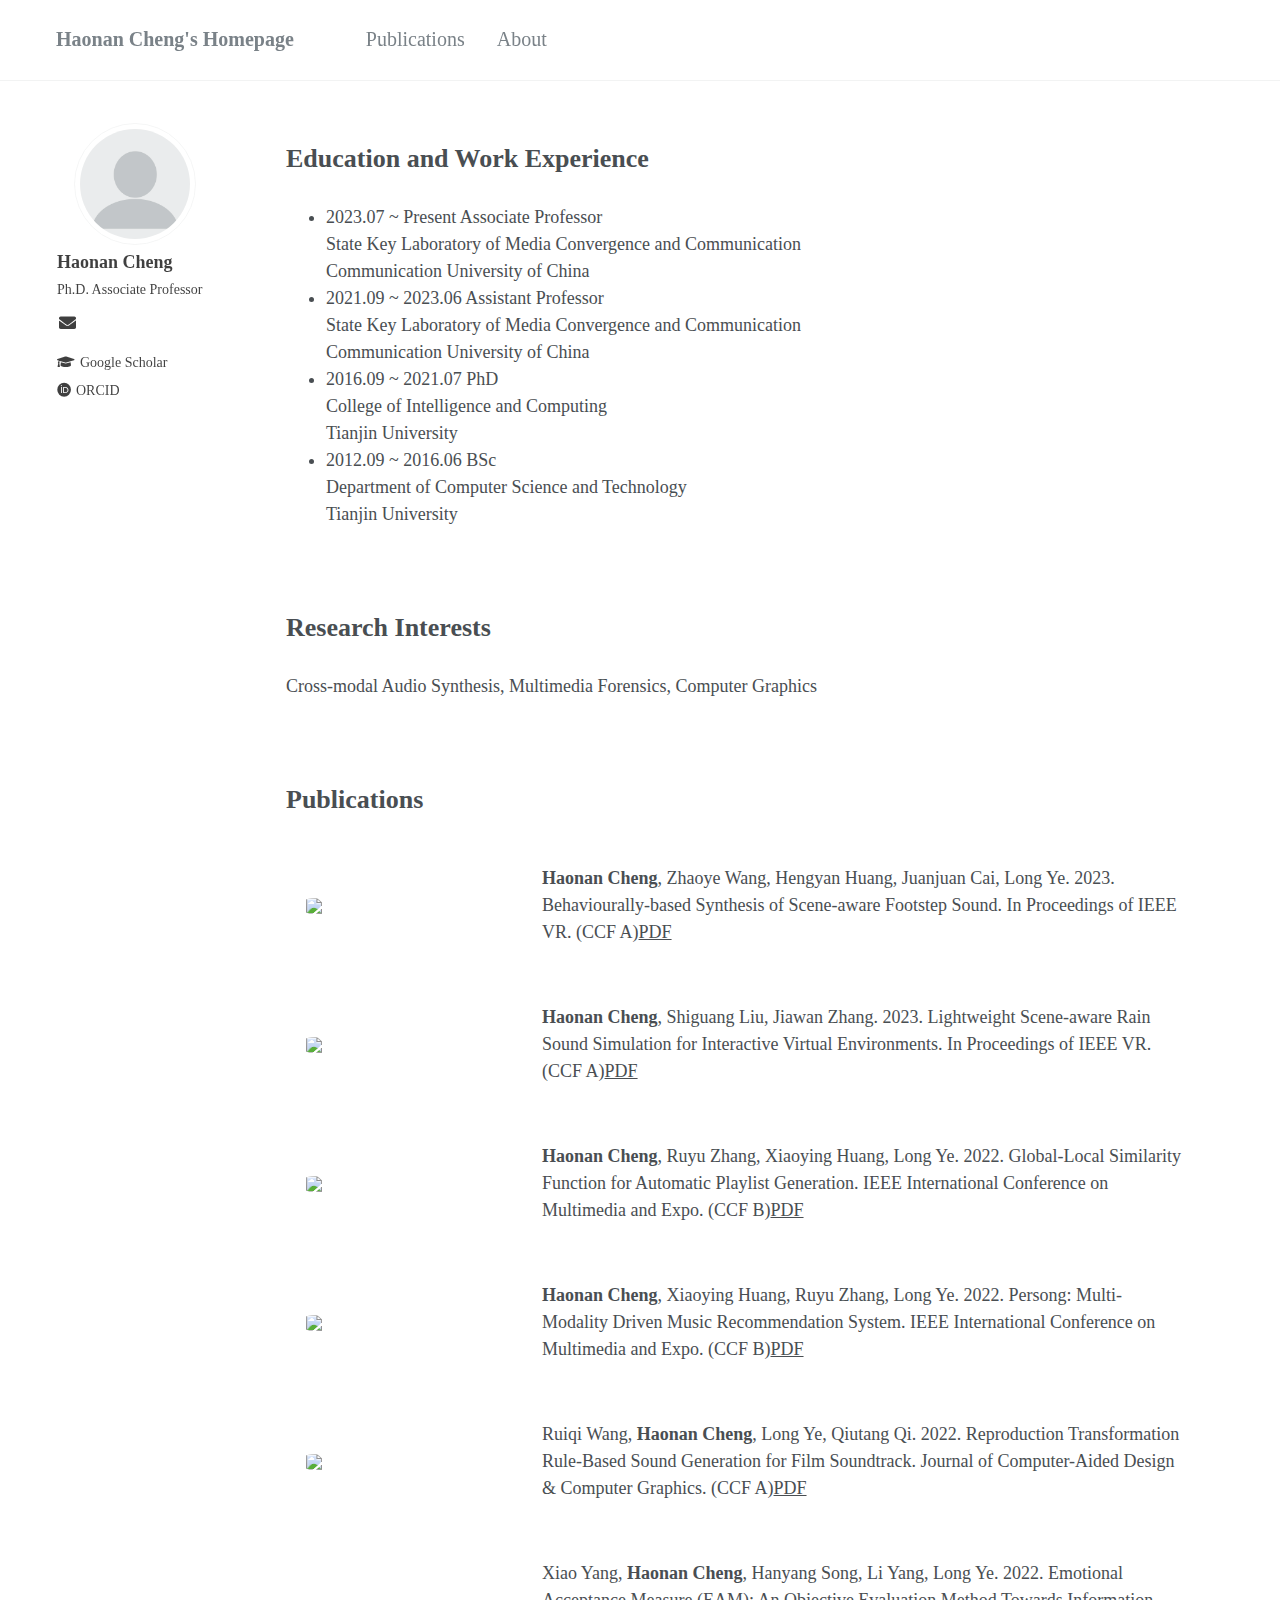
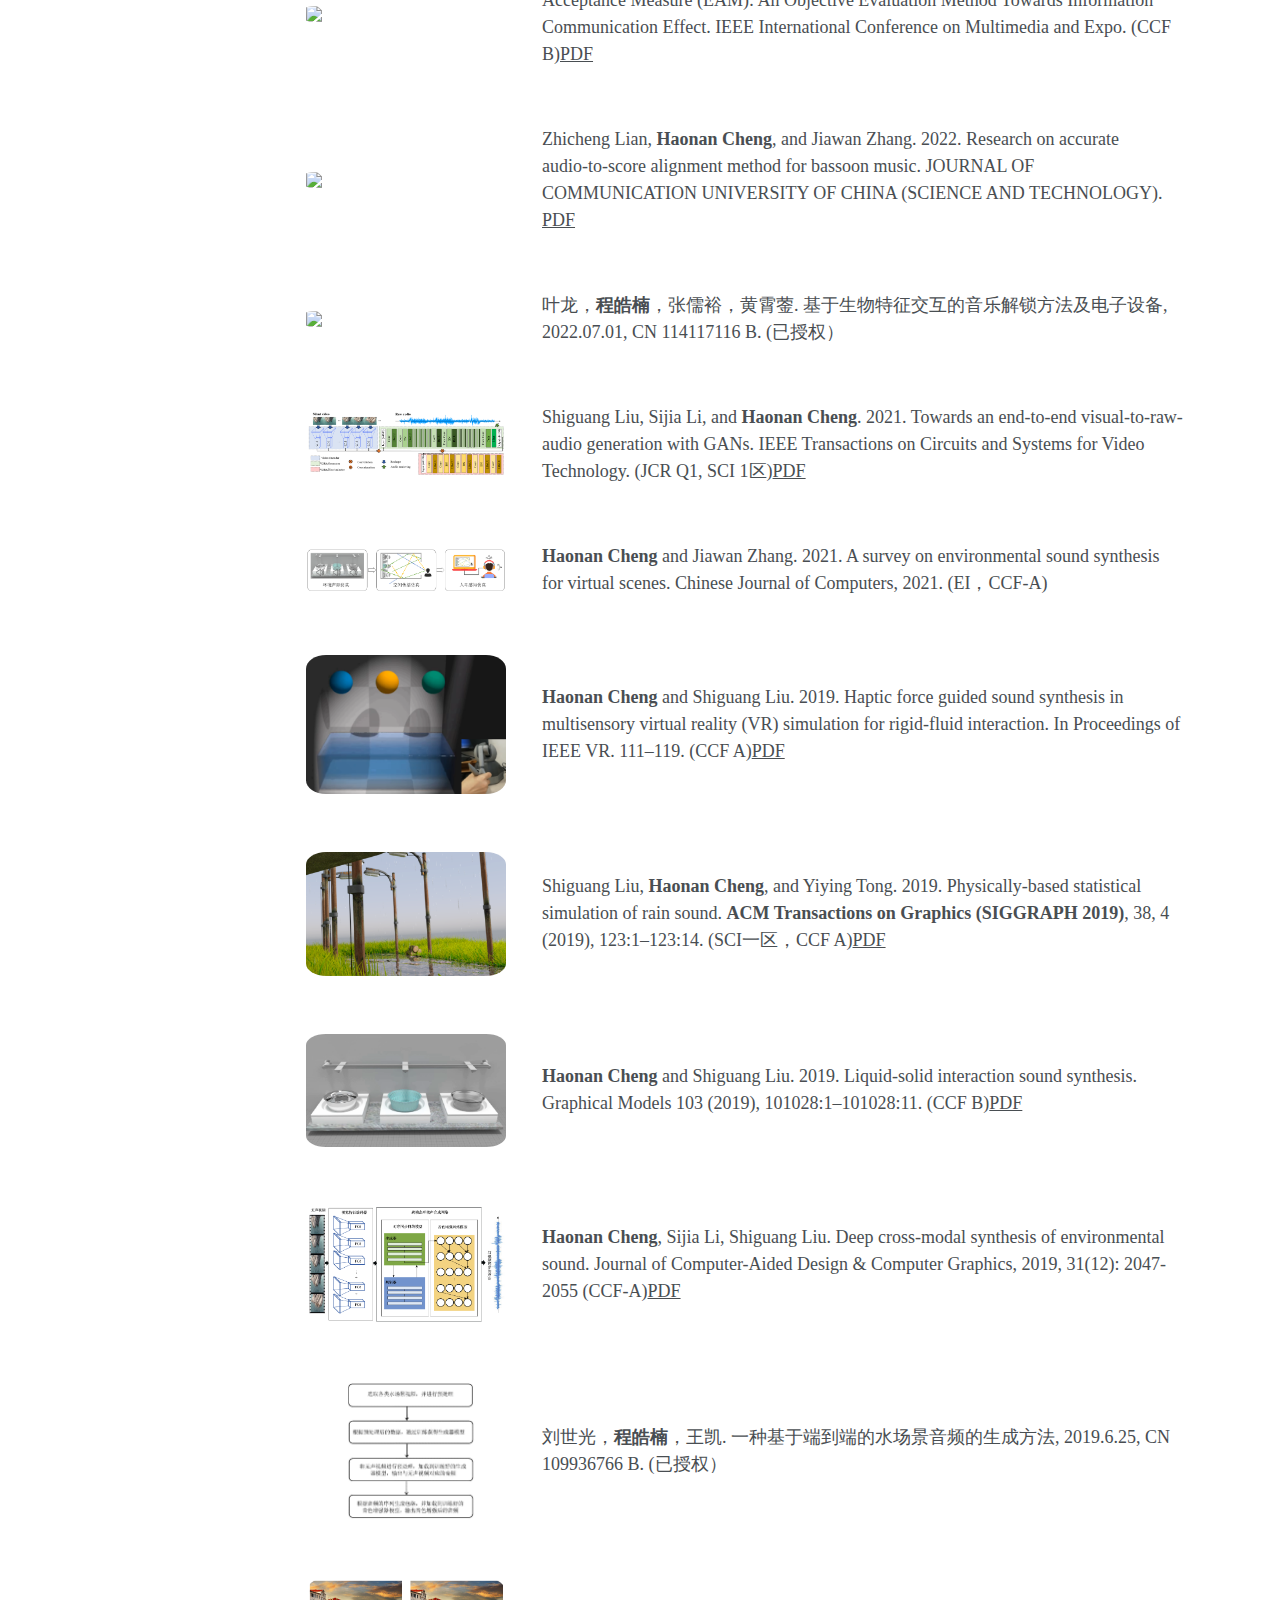
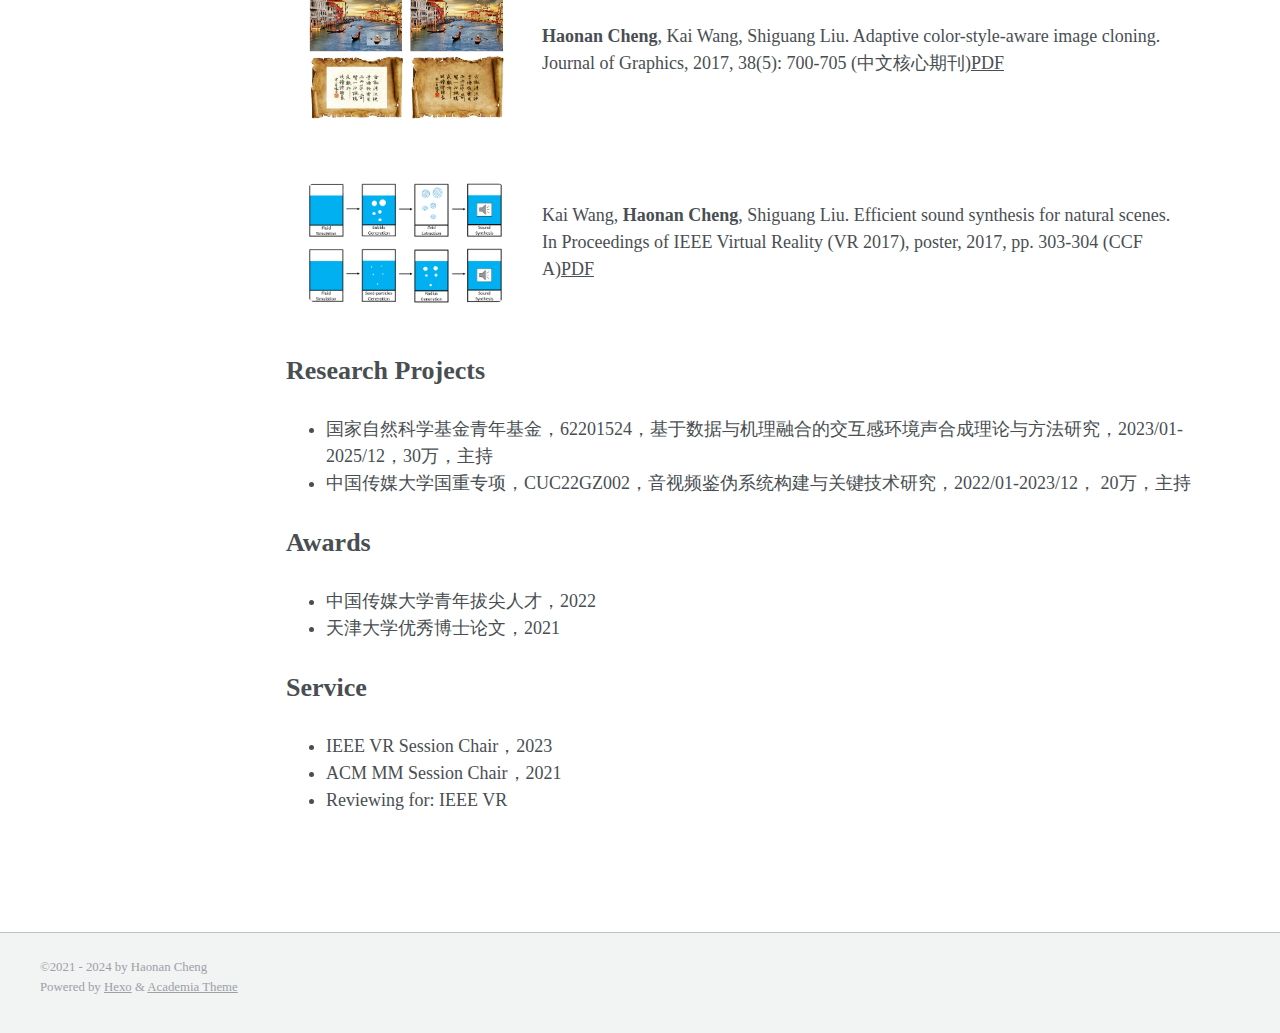
==== index.html @ 6ad378f2 "Site updated: 2024-01-16 16:41:06" ====
<!DOCTYPE html><html lang="en"><head><meta charset="UTF-8"><meta http-equiv="X-UA-Compatible" content="IE=edge"><meta name="viewport" content="width=device-width, initial-scale=1, maximum-scale=5"><title>Haonan Cheng's Homepage</title><meta name="author" content="Haonan Cheng"><link rel="shortcut icon" href="/img/favicon.png"><link rel="stylesheet" href="/css/index.css"><link rel="stylesheet" href="https://cdn.jsdelivr.net/npm/@fortawesome/fontawesome-free@5.13.0/css/all.min.css"><meta name="generator" content="Hexo 5.4.0"></head><body><header id="page_header"><div class="header_wrap"><div id="blog_name"><a class="blog_title" id="site-name" href="/">Haonan Cheng's Homepage</a></div><button class="menus_icon"><div class="navicon"></div></button><ul class="menus_items"><li class="menus_item"><a class="site-page" href="http://haonancheng.cn/2021/08/17/Publications/"> Publications</a></li><li class="menus_item"><a class="site-page" href="http://haonancheng.cn/2021/08/17/Education-and-Work-Experience/"> About</a></li></ul></div></header><main id="page_main"><div class="side-card sticky"><div class="card-wrap" itemscope itemtype="http://schema.org/Person"><div class="author-avatar"><img class="avatar-img" src="/img/me.png" onerror="this.onerror=null;this.src='/img/profile.png'" alt="avatar"></div><div class="author-discrip"><h3>Haonan Cheng</h3><p class="author-bio">Ph.D.  Associate Professor</p></div><div class="author-links"><button class="btn m-social-links">Links</button><ul class="social-icons"><li><a class="social-icon" href="mailto: tjuchn@tju.edu.cn" target="_blank"><i class="fas fa-envelope" aria-hidden="true"></i></a></li></ul><ul class="social-links"><li><a class="e-social-link" href="https://scholar.google.com.hk/citations?user=b-Ic66sAAAAJ&amp;hl=zh-CN" target="_blank"><i class="fas fa-graduation-cap" aria-hidden="true"></i><span>Google Scholar</span></a></li><li><a class="e-social-link" href="https://orcid.org/0000-0003-3407-4318" target="_blank"><i class="fab fa-orcid" aria-hidden="true"></i><span>ORCID</span></a></li></ul></div></div></div><div class="page" itemscope itemtype="http://schema.org/CreativeWork"><article><h3 id="Education-and-Work-Experience"><a href="#Education-and-Work-Experience" class="headerlink" title="Education and Work Experience"></a>Education and Work Experience</h3><ul>
<li>2023.07 ~ Present Associate Professor<br>State Key Laboratory of Media Convergence and Communication<br>Communication University of China</li>
<li>2021.09 ~ 2023.06 Assistant Professor<br>State Key Laboratory of Media Convergence and Communication<br>Communication University of China</li>
<li> 2016.09 ~ 2021.07 PhD<br>College of Intelligence and Computing<br>Tianjin University</li>
<li>2012.09 ~ 2016.06 BSc<br>Department of Computer Science and Technology<br>Tianjin University</li>
</ul>
</article><article><h3 id="Research-Interests"><a href="#Research-Interests" class="headerlink" title="Research Interests"></a>Research Interests</h3><p>Cross-modal Audio Synthesis, Multimedia Forensics, Computer Graphics</p>
</article><article><h3 id="Publications"><a href="#Publications" class="headerlink" title="Publications"></a>Publications</h3><table cellpadding="16" cellspacing="4">
<tr><td>
<div>
<img align="left" src="/img/vr2023-2.png" width=200px> </td>
<td>
<b>Haonan Cheng</b>, Zhaoye Wang, Hengyan Huang, Juanjuan Cai, Long Ye. 2023. Behaviourally-based Synthesis of Scene-aware Footstep Sound. In Proceedings of IEEE VR.  (CCF A)<a href="/attaches/2023vr-2.pdf ">PDF</div></td>
</tr></table>

<p></p>

<table cellpadding="16" cellspacing="4">
<tr><td>
<div>
<img align="left" src="/img/vr2023-1.png" width=200px> </td>
<td>
<b>Haonan Cheng</b>, Shiguang Liu, Jiawan Zhang. 2023. Lightweight Scene-aware Rain Sound Simulation for Interactive Virtual Environments. In Proceedings of IEEE VR.  (CCF A)<a href="/attaches/2023vr-1.pdf ">PDF</div></td>
</tr></table>

<p></p>

<table cellpadding="16" cellspacing="4">
<tr><td>
<div>
<img align="left" src="/img/icme-1.png" width=200px> </td>
<td>
<b>Haonan Cheng</b>, Ruyu Zhang, Xiaoying Huang, Long Ye. 2022. Global-Local Similarity Function for Automatic Playlist Generation. IEEE International Conference on Multimedia and Expo. (CCF B)<a href="/attaches/playlist.pdf ">PDF </a> </div></td>
</tr></table>

<p></p>

<table cellpadding="16" cellspacing="4">
<tr><td>
<div>
<img align="left" src="/img/icme-2.png" width=200px> </td>
<td>
<b>Haonan Cheng</b>, Xiaoying Huang, Ruyu Zhang, Long Ye. 2022. Persong: Multi-Modality Driven Music Recommendation System. IEEE International Conference on Multimedia and Expo. (CCF B)<a href="/attaches/persong.pdf ">PDF </a> </div></td>
</tr></table>

<p></p>

<table cellpadding="16" cellspacing="4">
<tr><td>
<div>
<img align="left" src="/img/cadcg-1.png" width=200px> </td>
<td>
Ruiqi Wang, <b>Haonan Cheng</b>, Long Ye, Qiutang Qi. 2022. Reproduction Transformation Rule-Based Sound Generation for Film Soundtrack. Journal of Computer-Aided Design & Computer Graphics.  (CCF A)<a href="/attaches/2022cadcg.pdf ">PDF</div></td>
</tr></table>

<p></p>

<table cellpadding="16" cellspacing="4">
<tr><td>
<div>
<img align="left" src="/img/icme-3.png" width=200px> </td>
<td>
Xiao Yang, <b>Haonan Cheng</b>, Hanyang Song, Li Yang, Long Ye. 2022. Emotional Acceptance Measure (EAM): An Objective Evaluation Method Towards Information Communication Effect. IEEE International Conference on Multimedia and Expo. (CCF B)<a href="/attaches/eam.pdf ">PDF </a> </div></td>
</tr></table>

<p></p>

<table cellpadding="16" cellspacing="4">
<tr><td>
<div>
<img align="left" src="/img/2022-1.png" width=200px> </td>
<td>
Zhicheng Lian, <b>Haonan Cheng</b>, and Jiawan Zhang. 2022. Research on accurate audio‑to‑score alignment method for bassoon
music. JOURNAL OF COMMUNICATION UNIVERSITY OF CHINA (SCIENCE AND TECHNOLOGY). <a href="/attaches/传媒大学学报.pdf ">PDF </a> </div></td>
</tr></table>

<p></p>
<table cellpadding="16" cellspacing="4">
<tr><td>
<div>
<img align="left" src="/img/zl-1.png" width=200px> </td>
<td>
叶龙，<b>程皓楠</b>，张儒裕，黄霄蓥. 基于生物特征交互的音乐解锁方法及电子设备, 2022.07.01, CN 114117116 B. (已授权）</div></td>
</tr></table>

<p></p>

<table cellpadding="16" cellspacing="4">
<tr><td>
<div>
<img align="left" src="/img/5.png" width=200px> </td>
<td>
Shiguang Liu, Sijia Li, and <b>Haonan Cheng</b>. 2021. Towards an end-to-end visual-to-raw-audio generation with GANs. IEEE Transactions on Circuits and Systems for Video Technology. (JCR Q1, SCI 1区)<a href="/attaches/tcsvt.pdf ">PDF </a> </div></td>
</tr></table>

<p></p>

<table cellpadding="16" cellspacing="4">
<tr><td>
<div>
<img align="left" src="/img/4.png" width=200px> </td>
<td>
<b>Haonan Cheng</b> and Jiawan Zhang. 2021. A survey on environmental sound synthesis for virtual scenes. Chinese Journal of Computers, 2021. (EI，CCF-A)</div></td>
</tr></table>

<p></p>

<table cellpadding="16" cellspacing="4">
<tr><td>
<div>
<img align="left" src="/img/1.png" width=200px> </td>
<td>
<b>Haonan Cheng</b> and Shiguang Liu. 2019. Haptic force guided sound synthesis in multisensory virtual reality (VR) simulation for rigid-fluid interaction. In Proceedings of IEEE VR. 111–119. (CCF A)<a href="/attaches/2019 IEEE VR.pdf ">PDF</div></td>
</tr></table>

<p></p>

<table cellpadding="16" cellspacing="4">
<tr><td>
<div>
<img align="left" src="/img/2.png" width=200px> </td>
<td>
Shiguang Liu, <b>Haonan Cheng</b>, and Yiying Tong. 2019. Physically-based statistical simulation of rain sound. <b>ACM Transactions on Graphics (SIGGRAPH 2019)</b>, 38, 4 (2019), 123:1–123:14. (SCI一区，CCF A)<a href="/attaches/2019 SIGGRAPH.pdf ">PDF</div></td>
</tr></table>

<p></p>

<table cellpadding="16" cellspacing="4">
<tr><td>
<div>
<img align="left" src="/img/3.png" width=200px> </td>
<td>
<b>Haonan Cheng</b> and Shiguang Liu. 2019. Liquid-solid interaction sound synthesis. Graphical Models 103 (2019), 101028:1–101028:11. (CCF B)<a href="/attaches/2019 GMOD Liquid-solid interaction sound synthesis.pdf ">PDF</div></td>
</tr></table>

<p></p>

<table cellpadding="16" cellspacing="4">
<tr><td>
<div>
<img align="left" src="/img/6.png" width=200px> </td>
<td>
<b>Haonan Cheng</b>, Sijia Li, Shiguang Liu. Deep cross-modal synthesis of environmental sound. Journal of Computer-Aided Design & Computer Graphics, 2019, 31(12): 2047-2055 (CCF-A)<a href="/attaches/deep.pdf ">PDF</div></td>
</tr></table>

<p></p>

<table cellpadding="16" cellspacing="4">
<tr><td>
<div>
<img align="left" src="/img/7.png" width=200px> </td>
<td>
刘世光，<b>程皓楠</b>，王凯. 一种基于端到端的水场景音频的生成方法, 2019.6.25, CN 109936766 B. (已授权）</div></td>
</tr></table>

<p></p>

<table cellpadding="16" cellspacing="4">
<tr><td>
<div>
<img align="left" src="/img/8.png" width=200px> </td>
<td>
<b>Haonan Cheng</b>, Kai Wang, Shiguang Liu. Adaptive color-style-aware image cloning. Journal of Graphics, 2017, 38(5): 700-705 (中文核心期刊)<a href="/attaches/color.pdf ">PDF</div></td>
</tr></table>

<p></p>

<table cellpadding="16" cellspacing="4">
<tr><td>
<div>
<img align="left" src="/img/9.png" width=200px> </td>
<td>
Kai Wang, <b>Haonan Cheng</b>, Shiguang Liu. Efficient sound synthesis for natural scenes. In Proceedings of IEEE Virtual Reality (VR 2017), poster, 2017, pp. 303-304 (CCF A)<a href="/attaches/2017 IEEE VR.pdf ">PDF</div></td>
</tr></table>


<h3 id="Research-Projects"><a href="#Research-Projects" class="headerlink" title="Research Projects"></a>Research Projects</h3><ul>
<li>国家自然科学基金青年基金，62201524，基于数据与机理融合的交互感环境声合成理论与方法研究，2023/01-2025/12，30万，主持</li>
<li>中国传媒大学国重专项，CUC22GZ002，音视频鉴伪系统构建与关键技术研究，2022/01-2023/12， 20万，主持</li>
</ul>
<h3 id="Awards"><a href="#Awards" class="headerlink" title="Awards"></a>Awards</h3><ul>
<li>中国传媒大学青年拔尖人才，2022</li>
<li>天津大学优秀博士论文，2021                                  </li>
</ul>
<h3 id="Service"><a href="#Service" class="headerlink" title="Service"></a>Service</h3><ul>
<li>IEEE VR Session Chair，2023</li>
<li>ACM MM Session Chair，2021</li>
<li>Reviewing for: IEEE VR</li>
</ul>
</article></div></main><div class="nav-wrap"><div class="nav"><button class="site-nav"><div class="navicon"></div></button><ul class="nav_items"><li class="nav_item"><a class="nav-page" href="http://haonancheng.cn/2021/08/17/Publications/"> Publications</a></li><li class="nav_item"><a class="nav-page" href="http://haonancheng.cn/2021/08/17/Education-and-Work-Experience/"> About</a></li></ul></div><div class="cd-top"><i class="fa fa-arrow-up" aria-hidden="true"></i></div></div><footer id="page_footer"><div class="footer_wrap"><div class="copyright">&copy;2021 - 2024 by Haonan Cheng</div><div class="theme-info">Powered by <a target="_blank" href="https://hexo.io" rel="nofollow noopener">Hexo</a> & <a target="_blank" href="https://github.com/PhosphorW/hexo-theme-academia" rel="nofollow noopener">Academia Theme</a></div></div></footer><script src="https://cdn.jsdelivr.net/npm/jquery@latest/dist/jquery.min.js"></script><script src="https://cdn.jsdelivr.net/npm/jquery-pjax@latest/jquery.pjax.min.js"></script><script src="/js/main.js"></script></body></html>
---- css/index.css ----
.page pre,
.page .highlight {
  overflow: auto;
  margin: 0 0 1rem;
  padding: 0;
  background: #f8f8f8;
  color: #525252;
  font-size: 1.6rem;
  clear: both;
}
figure.highlight {
  position: relative;
}
.page .highlight code {
  padding: 0.2rem 0.3rem;
  word-wrap: break-word;
  font-size: 1.6rem !important;
}
.page pre {
  padding: 10px 20px;
}
.page pre code {
  padding: 0;
  background: none;
  color: #525252;
  text-shadow: none;
}
.page .highlight {
  position: relative;
  border-radius: 1px;
}
.page .highlight pre {
  margin: 0;
  padding: 8px 0;
  border: none;
}
.page .highlight .line::selection {
  background: rgba(128,203,196,0.251);
  color: #525252;
}
.page .highlight .line.marked {
  background-color: rgba(128,203,196,0.251);
}
.page .highlight table {
  position: relative;
  margin: 0;
  width: auto;
  border: none;
}
.page .highlight td {
  padding: 0;
  border: none;
}
.page .highlight .gutter pre {
  padding-right: 0.8rem;
  padding-left: 0.7rem;
  background-color: #f8f8f8;
  color: #cfd8dc;
  text-align: right;
}
.page .highlight .code pre {
  padding-right: 0.5rem;
  padding-left: 0.5rem;
  width: 100%;
  background-color: #f8f8f8;
}
.page .highlight .line {
  height: 1rem;
}
.page .gutter {
  user-select: none;
  -webkit-user-select: none;
  -moz-user-select: none;
  -ms-user-select: none;
}
.page .gist table {
  width: auto;
}
.page .gist table td {
  border: none;
}
.page pre .deletion {
  background: #fdd;
}
.page pre .addition {
  background: #dfd;
}
.page pre .meta {
  color: #7c4dff;
}
.page pre .comment {
  color: rgba(144,164,174,0.565);
}
.page pre .comment::selection {
  background: rgba(128,203,196,0.251);
  color: #525252;
}
.page pre .variable,
.page pre .attribute,
.page pre .regexp,
.page pre .ruby .constant,
.page pre .xml .tag .title,
.page pre .xml .pi,
.page pre .xml .doctype,
.page pre .html .doctype,
.page pre .css .id,
.page pre .tag .name,
.page pre .css .class,
.page pre .css .pseudo {
  color: #e53935;
}
.page pre .variable::selection,
.page pre .attribute::selection,
.page pre .regexp::selection,
.page pre .ruby .constant::selection,
.page pre .xml .tag .title::selection,
.page pre .xml .pi::selection,
.page pre .xml .doctype::selection,
.page pre .html .doctype::selection,
.page pre .css .id::selection,
.page pre .tag .name::selection,
.page pre .css .class::selection,
.page pre .css .pseudo::selection {
  background: rgba(128,203,196,0.251);
  color: #525252;
}
.page pre .tag {
  color: #c62641;
}
.page pre .tag::selection {
  background: rgba(128,203,196,0.251);
  color: #525252;
}
.page pre .number,
.page pre .preprocessor,
.page pre .literal,
.page pre .params,
.page pre .constant,
.page pre .command {
  color: #f76d47;
}
.page pre .number::selection,
.page pre .preprocessor::selection,
.page pre .literal::selection,
.page pre .params::selection,
.page pre .constant::selection,
.page pre .command::selection {
  background: rgba(128,203,196,0.251);
  color: #525252;
}
.page pre .built_in {
  color: #ffb62c;
}
.page pre .built_in::selection {
  background: rgba(128,203,196,0.251);
  color: #525252;
}
.page pre .ruby .class .title,
.page pre .css .rules .attribute,
.page pre .string,
.page pre .value,
.page pre .inheritance,
.page pre .header,
.page pre .ruby .symbol,
.page pre .xml .cdata,
.page pre .special,
.page pre .number,
.page pre .formula {
  color: #0086b3;
}
.page pre .ruby .class .title::selection,
.page pre .css .rules .attribute::selection,
.page pre .string::selection,
.page pre .value::selection,
.page pre .inheritance::selection,
.page pre .header::selection,
.page pre .ruby .symbol::selection,
.page pre .xml .cdata::selection,
.page pre .special::selection,
.page pre .number::selection,
.page pre .formula::selection {
  background: rgba(128,203,196,0.251);
  color: #525252;
}
.page pre .keyword,
.page pre .title,
.page pre .css .hexcolor {
  color: #c62641;
}
.page pre .keyword::selection,
.page pre .title::selection,
.page pre .css .hexcolor::selection {
  background: rgba(128,203,196,0.251);
  color: #525252;
}
.page pre .function,
.page pre .python .decorator,
.page pre .python .title,
.page pre .ruby .function .title,
.page pre .ruby .title .keyword,
.page pre .perl .sub,
.page pre .javascript .title,
.page pre .coffeescript .title {
  color: #6182b8;
}
.page pre .function::selection,
.page pre .python .decorator::selection,
.page pre .python .title::selection,
.page pre .ruby .function .title::selection,
.page pre .ruby .title .keyword::selection,
.page pre .perl .sub::selection,
.page pre .javascript .title::selection,
.page pre .coffeescript .title::selection {
  background: rgba(128,203,196,0.251);
  color: #525252;
}
.page pre .tag .attr,
.page pre .javascript .function {
  color: #7c4dff;
}
.page pre .tag .attr::selection,
.page pre .javascript .function::selection {
  background: rgba(128,203,196,0.251);
  color: #525252;
}
* {
  -webkit-text-size-adjust: none;
}
html {
  height: 100%;
  margin: 0;
  font-size: 62.5%;
  -webkit-font-smoothing: antialiased;
  box-sizing: border-box;
}
body {
  height: 100%;
  margin: 0;
  padding: 0;
  color: #494e52;
  font-size: 1.8em;
  line-height: 1.5;
  font-family: "Times New Roman", FangSong, STFangsong, sans-serif;
  scroll-behavior: smooth;
}
a,
span,
.btn {
  font-family: "Times New Roman", FangSong, STFangsong, sans-serif;
}
img {
  $max-width: 100%;
  border-radius: 10%;
}
blockquote {
  position: relative;
  color: #999;
  font-weight: 400;
  background-color: #f7f7f7;
  border-left: 5px solid #777;
  padding: 1rem 1rem 1rem 1.5rem;
  margin: 1rem 3rem 1rem 2rem;
}
blockquote p {
  margin: 0;
}
#page_header {
  position: relative;
  border-bottom: 1px solid #f2f3f3;
  -webkit-animation: intro 0.3s both;
  animation: intro 0.3s both;
  -webkit-animation-delay: 0.15s;
  animation-delay: 0.15s;
  z-index: 20;
}
.header_wrap {
  max-width: 1200px;
  margin-left: auto;
  margin-right: auto;
  clear: both;
  padding: 1.6rem 2rem 1rem;
  font-size: 2rem;
}
#blog_name {
  display: inline-block;
  width: auto;
  vertical-align: top;
}
#blog_name a {
  display: block;
  margin: 0 1.6rem;
  padding: 0.8rem 0;
  color: #7a8288;
  font-weight: 600;
  text-decoration: none;
  -webkit-transition: all 0.2s ease-in-out;
  transition: all 0.2s ease-in-out;
}
#blog_name a:hover {
  color: #000;
}
@media (max-width: 34em) {
  .menus-open .menus_items {
    visibility: visible;
    opacity: 1;
    pointer-events: auto;
  }
  .menus_items {
    visibility: hidden;
    opacity: 0;
    position: absolute;
    right: 10px;
    margin: 0;
    box-shadow: rgba(0,0,0,0.25) 0px 0px 10px;
    padding: 5px;
    border-width: 1px;
    border-style: solid;
    border-color: #f2f3f3;
    border-image: initial;
    border-radius: 4px;
    background: #fff;
    list-style: none;
    transition: all ease-in-out 0.2s;
    pointer-events: none;
  }
  .menus_items::before {
    display: block;
    content: "";
    position: absolute;
    top: -10px;
    left: calc(50% + 15px);
    width: 0px;
    z-index: 0;
    border-style: solid;
    border-width: 0px 10px 10px;
    border-color: #fff transparent;
  }
  .menus_items li {
    display: block;
    border-bottom: 1px solid #f2f3f3;
  }
  .menus_items li a {
    display: block;
    color: #7a8288;
    font-size: 1.6rem;
    margin: 0px;
    padding: 8px 15px;
    text-decoration: none;
    transition: all 0.2s ease-in-out 0s;
  }
}
.menus_icon {
  display: inline-block;
  position: absolute;
  right: 30px;
  top: 22px;
  height: 30px;
  width: 30px;
  background-color: #7a8288;
  color: #fff;
  cursor: pointer;
  padding: 0px 0.3rem;
  border-width: 0px;
  outline: none;
}
.menus-open .navicon {
  background: transparent;
}
.menus-open .navicon::before {
  transform-origin: 50% 50%;
  top: 0px;
  left: -3px;
  width: 25px;
  transform: rotate3d(0, 0, 1, 45deg);
}
.menus-open .navicon::after {
  transform-origin: 50% 50%;
  top: 0px;
  left: -3px;
  width: 25px;
  transform: rotate3d(0, 0, 1, -45deg);
}
@media (min-width: 34em) {
  .menus_items {
    display: inline-block;
    list-style-type: none;
    margin: 0;
    clear: both;
  }
  .menus_items li {
    display: table-cell;
    vertical-align: middle;
  }
  .menus_items li a {
    position: relative;
    display: block;
    margin: 0 1.6rem;
    padding: 0.8rem 0;
    color: #7a8288;
    text-decoration: none;
  }
  .menus_items li a::before {
    content: "";
    position: absolute;
    left: 0;
    bottom: 0;
    height: 4px;
    background: #bdc1c4;
    width: 100%;
    -webkit-transition: all 0.2s ease-in-out;
    transition: all 0.2s ease-in-out;
    -webkit-transform: scaleX(0);
    -ms-transform: scaleX(0);
    transform: scaleX(0);
  }
  .menus_items li a:hover {
    color: #5c6266;
  }
  .menus_items li a:hover::before {
    -webkit-transform: scaleX(1);
    -ms-transform: scaleX(1);
    transform: scaleX(1);
  }
  .menus_icon {
    display: none;
  }
}
#page_main {
  min-height: 72%;
  margin-left: auto;
  margin-right: auto;
  clear: both;
  margin-top: 3.2rem;
  margin-bottom: 6.4rem;
  padding-left: 1.6rem;
  padding-right: 1.6rem;
  animation: intro 0.3s both;
  animation-delay: 0.35s;
}
#page_main::after {
  clear: both;
  content: "";
  display: table;
}
.page-title {
  font-size: 3rem;
  padding: 0 1.2rem;
}
.page article {
  padding-left: 1.2rem;
  padding-right: 1.2rem;
}
.page article h1 {
  font-size: 3rem;
}
.page article h2 {
  font-size: 2.8rem;
}
.page article h3 {
  font-size: 2.6rem;
}
.page article p,
.page article li {
  font-size: 1.8rem;
}
.page article a {
  color: #494e52;
  -webkit-transition: all 0.2s ease-in-out;
  transition: all 0.2s ease-in-out;
}
.page article a:hover {
  color: #c62641;
}
.page article .highlight {
  overflow: auto;
  margin: 0 0 1rem;
  padding: 0;
  background: #f8f8f8;
  color: #525252;
  line-height: 20px;
}
.page article .gutter pre {
  padding-right: 0.8rem;
  padding-left: 0.7rem;
  background-color: #f8f8f8;
  color: #cfd8dc;
  text-align: right;
}
.page article code {
  font-family: "Times New Roman", FangSong, STFangsong, sans-serif;
  padding: 0.2rem 0.3rem;
  background: rgba(27,31,35,0.05);
  word-wrap: break-word;
}
@media screen and (min-width: 66.67em) {
  #page_main {
    max-width: 1200px;
  }
}
@media (min-width: 34em) {
  .page {
    width: 82.5%;
    float: right;
    margin-right: 0;
  }
  .page .page-title {
    padding: 0 3.6rem;
  }
  .page article {
    padding: 0 3.6rem 3.6rem;
  }
}
.side-card {
  clear: both;
  margin-bottom: 1.6rem;
  -webkit-transform: translate3d(0, 0, 0);
  transform: translate3d(0, 0, 0);
}
.side-card .card-wrap {
  padding-left: 10px;
}
.side-card img {
  width: 100%;
}
.side-card p,
.side-card li {
  font-size: 1.4rem;
  line-height: 1.5;
}
.author-avatar {
  display: table-cell;
  vertical-align: top;
  width: 40px;
  height: 40px;
}
.author-avatar img {
  width: 100%;
  max-width: 110px;
  border-radius: 50%;
}
.author-discrip {
  display: table-cell;
  vertical-align: top;
  padding-left: 15px;
  padding-right: 15px;
  line-height: 1;
}
.author-discrip h3 {
  margin: 0px;
  font-size: 1.8rem;
}
.author-discrip .author-bio {
  font-size: 1.2rem;
  margin: 0.3rem 0;
}
.author-links {
  display: table-cell;
  position: relative;
  vertical-align: top;
  z-index: 10;
  cursor: pointer;
}
.author-links li {
  white-space: nowrap;
  margin-bottom: 0.5em;
}
.author-links a {
  margin-bottom: 5px;
  padding-right: 5px;
  padding-top: 2px;
  padding-bottom: 2px;
  color: inherit;
  font-size: 1.4rem;
  text-decoration: none;
}
.author-links button {
  margin-bottom: 0px;
}
.btn {
  display: inline-block;
  margin-bottom: 0.25em;
  font-size: 0.75em;
  font-weight: bold;
  text-align: center;
  background-color: #7a8288;
  cursor: pointer;
  color: #fff !important;
  padding: 0.6em 1em;
  text-decoration: none;
  border-radius: 4px;
  border-width: 0px !important;
  border-style: initial !important;
  border-color: initial !important;
  border-image: initial !important;
}
.btn:hover {
  background-color: #333;
}
.m-social-links {
  background-color: #fff;
  color: #7a8288 !important;
  border-width: 1px !important;
  border-style: solid !important;
  border-color: #bdc1c4 !important;
  border-image: initial !important;
}
.m-social-links:hover {
  color: #fff !important;
}
.social-icons {
  visibility: hidden;
  opacity: 0;
  position: absolute;
  right: 0;
  width: 115px;
  margin-top: 15px;
  padding-top: 8px;
  padding-left: 10px;
  list-style-type: none;
  border: 1px solid #f2f3f3;
  border-radius: 4px;
  background: #fff;
  z-index: -1;
  box-shadow: 0 0 10px rgba(0,0,0,0.25);
  cursor: default;
  transition: all ease-in-out 0.2s;
}
.social-icons::before {
  display: block;
  content: "";
  position: absolute;
  top: -10px;
  left: calc(50% + 15px);
  width: 0px;
  z-index: 0;
  border-style: solid;
  border-width: 0px 10px 10px;
  border-color: #fff transparent;
  transition: all 0.2s ease-in-out;
}
.social-icons a {
  font-size: 1.7rem;
}
.social-icons li {
  display: inline-block;
}
.social-icons .fa,
.social-icons .fas,
.social-icons .fab {
  display: inline-block;
  font-size: inherit;
  text-rendering: auto;
  -webkit-font-smoothing: antialiased;
  -moz-osx-font-smoothing: grayscale;
  color: #000;
  width: 1.28571em;
  text-align: center;
  -webkit-transition: all 0.2s ease-in-out;
  transition: all 0.2s ease-in-out;
}
.social-icons .fa:hover,
.social-icons .fas:hover,
.social-icons .fab:hover {
  color: #c62641;
}
.is-open .social-icons {
  visibility: visible;
  opacity: 1;
}
.social-links {
  display: none;
  list-style-type: none;
  cursor: default;
  -webkit-transition: all 0.2s ease-in-out;
  transition: all 0.2s ease-in-out;
}
.social-links .e-social-link {
  color: #000;
}
.social-links .e-social-link .fa,
.social-links .e-social-link .fas,
.social-links .e-social-link .fab {
  padding-right: 0.5rem;
}
.social-links .e-social-link:hover span {
  text-decoration: underline;
}
.cv-links {
  color: #096494 !important;
  display: inline-block;
  position: relative;
  font-size: 1.4rem;
  margin-left: 5.5rem;
}
.cv-links i {
  text-decoration: underline;
}
.cv-links i::before {
  margin-right: 0.5rem;
}
@media (min-width: 66.67em) {
  .side-card {
    padding-right: 0;
  }
}
@media (min-width: 34em) {
  .side-card {
    width: 15.25424%;
    min-width: 165px;
    float: left;
    margin-right: 1.69492%;
    opacity: 0.75;
    -webkit-transition: opacity 0.2s ease-in-out;
    transition: opacity 0.2s ease-in-out;
  }
  .side-card .card-wrap {
    padding: 10px 10px 10px 17px;
  }
  .sticky {
    clear: both;
    position: -webkit-sticky;
    position: sticky;
    top: 2em;
  }
  .sticky>* {
    display: block;
  }
  .author-avatar {
    display: block;
    width: auto;
    height: auto;
    text-align: center;
  }
  .author-avatar img {
    padding: 5px;
    border: 1px solid #f2f3f3;
  }
  .author-discrip {
    display: block;
    width: 100%;
    padding-left: 0;
    padding-right: 0;
    color: #000;
  }
  .author-discrip .author-bio {
    font-size: 1.4rem;
    margin-top: 8px;
    margin-bottom: 10px;
  }
  .author-links {
    display: block;
  }
  .social-icons {
    display: block;
    visibility: visible;
    opacity: 1;
    position: relative;
    width: auto;
    margin: 0;
    padding: 0;
    border: 0;
    background: transparent;
    box-shadow: none;
  }
  .social-icons::before {
    content: none;
  }
  .m-social-links {
    display: none;
  }
  .social-links {
    display: block;
    margin-top: 0.8rem;
    margin-bottom: 1.6rem;
    padding: 0;
  }
  .cv-links {
    margin: 0;
  }
}
#page_footer {
  clear: both;
  height: 100px;
  width: 100%;
  float: left;
  margin-left: 0;
  margin-right: 0;
  color: #9ba1a6;
  -webkit-animation: intro 0.3s both;
  animation: intro 0.3s both;
  -webkit-animation-delay: 0.45s;
  animation-delay: 0.45s;
  background-color: #f2f3f3;
  border-top: 1px solid #bdc1c4;
}
#page_footer a {
  color: #9ba1a6;
  -webkit-transition: all 0.2s ease-in-out;
  transition: all 0.2s ease-in-out;
}
#page_footer a:hover {
  color: #000;
}
.footer_wrap {
  max-width: 600px;
  margin-left: auto;
  margin-right: auto;
  clear: both;
  margin-top: 2em;
  padding-left: 2.5em;
  font-size: 1.28rem;
}
@media (min-width: 66.67em) {
  .footer_wrap {
    max-width: 1200px;
  }
}
@media (min-width: 34em) {
  .footer_wrap {
    padding: 0 1em 2em;
  }
}
.nav-wrap {
  position: fixed;
  bottom: 220px;
  right: 0;
  max-width: 50px;
  visibility: hidden;
  opacity: 0;
  transition: all 0.3s;
  -webkit-transition: all 0.3s;
  -moz-transition: all 0.3s;
}
.nav-wrap.is-visible {
  visibility: visible;
  opacity: 1;
  pointer-events: auto;
}
.nav {
  height: 30px;
  width: 30px;
}
.site-nav {
  position: absolute;
  height: 30px;
  width: 30px;
  background-color: #7a8288;
  color: #fff;
  cursor: pointer;
  padding: 0px 0.3rem;
  border-width: 0px;
  border-style: initial;
  border-color: initial;
  border-image: initial;
  outline: none;
}
.navicon {
  position: relative;
  width: 18px;
  height: 3px;
  background: #fff;
  margin: auto;
  transition: all 0.3s ease 0s;
}
.navicon::before {
  content: "";
  position: absolute;
  top: -8px;
  left: 0px;
  width: 18px;
  height: 3px;
  background: #fff;
  transition: all 0.3s ease 0s;
}
.navicon::after {
  content: "";
  position: absolute;
  bottom: -8px;
  left: 0px;
  width: 18px;
  height: 3px;
  background: #fff;
  transition: all 0.3s ease 0s;
}
.nav-open .navicon {
  background: transparent;
}
.nav-open .navicon::before {
  transform-origin: 50% 50%;
  top: 0px;
  left: -3px;
  width: 25px;
  transform: rotate3d(0, 0, 1, 45deg);
}
.nav-open .navicon::after {
  transform-origin: 50% 50%;
  top: 0px;
  left: -3px;
  width: 25px;
  transform: rotate3d(0, 0, 1, -45deg);
}
.nav_items {
  visibility: hidden;
  opacity: 0;
  position: absolute;
  right: 45px;
  top: -20px;
  margin: 0;
  box-shadow: rgba(0,0,0,0.25) 0px 0px 10px;
  padding: 5px;
  border-width: 1px;
  border-style: solid;
  border-color: #f2f3f3;
  border-image: initial;
  border-radius: 4px;
  background: #fff;
  list-style: none;
  transition: all ease-in-out 0.2s;
}
.nav_items li {
  display: block;
  border-bottom: 1px solid #f2f3f3;
}
.nav_items li a {
  display: block;
  color: #7a8288;
  font-size: 1.6rem;
  margin: 0px;
  padding: 10px 20px;
  text-decoration: none;
  transition: all 0.2s ease-in-out 0s;
}
.nav_items li a:hover {
  color: #5c6266;
  background: #dee0e1;
}
.nav_items::before {
  content: "";
  position: absolute;
  top: 20px;
  right: -10px;
  width: 0px;
  display: block;
  z-index: 0;
  border-style: solid;
  border-width: 10px 0px 10px 10px;
  border-color: transparent transparent transparent #fff;
}
.nav_items::after {
  clear: both;
  content: "";
  display: table;
}
.nav-open .nav_items {
  visibility: visible;
  opacity: 1;
}
.cd-top {
  display: block;
  width: auto;
  height: auto;
}
.cd-top i {
  display: block;
  margin-top: 3px;
  width: 30px;
  height: 30px;
  background-color: #7a8288;
  color: #fff;
  text-align: center;
  text-decoration: none;
  font-size: 16px;
  line-height: 29px;
  cursor: pointer;
}
::-webkit-scrollbar {
  width: 12px;
  height: 8px;
  background-color: #fff;
}
::-webkit-scrollbar-track {
  background-color: #fff;
}
::-webkit-scrollbar-thumb {
  background-color: rgba(122,130,136,0.4);
}
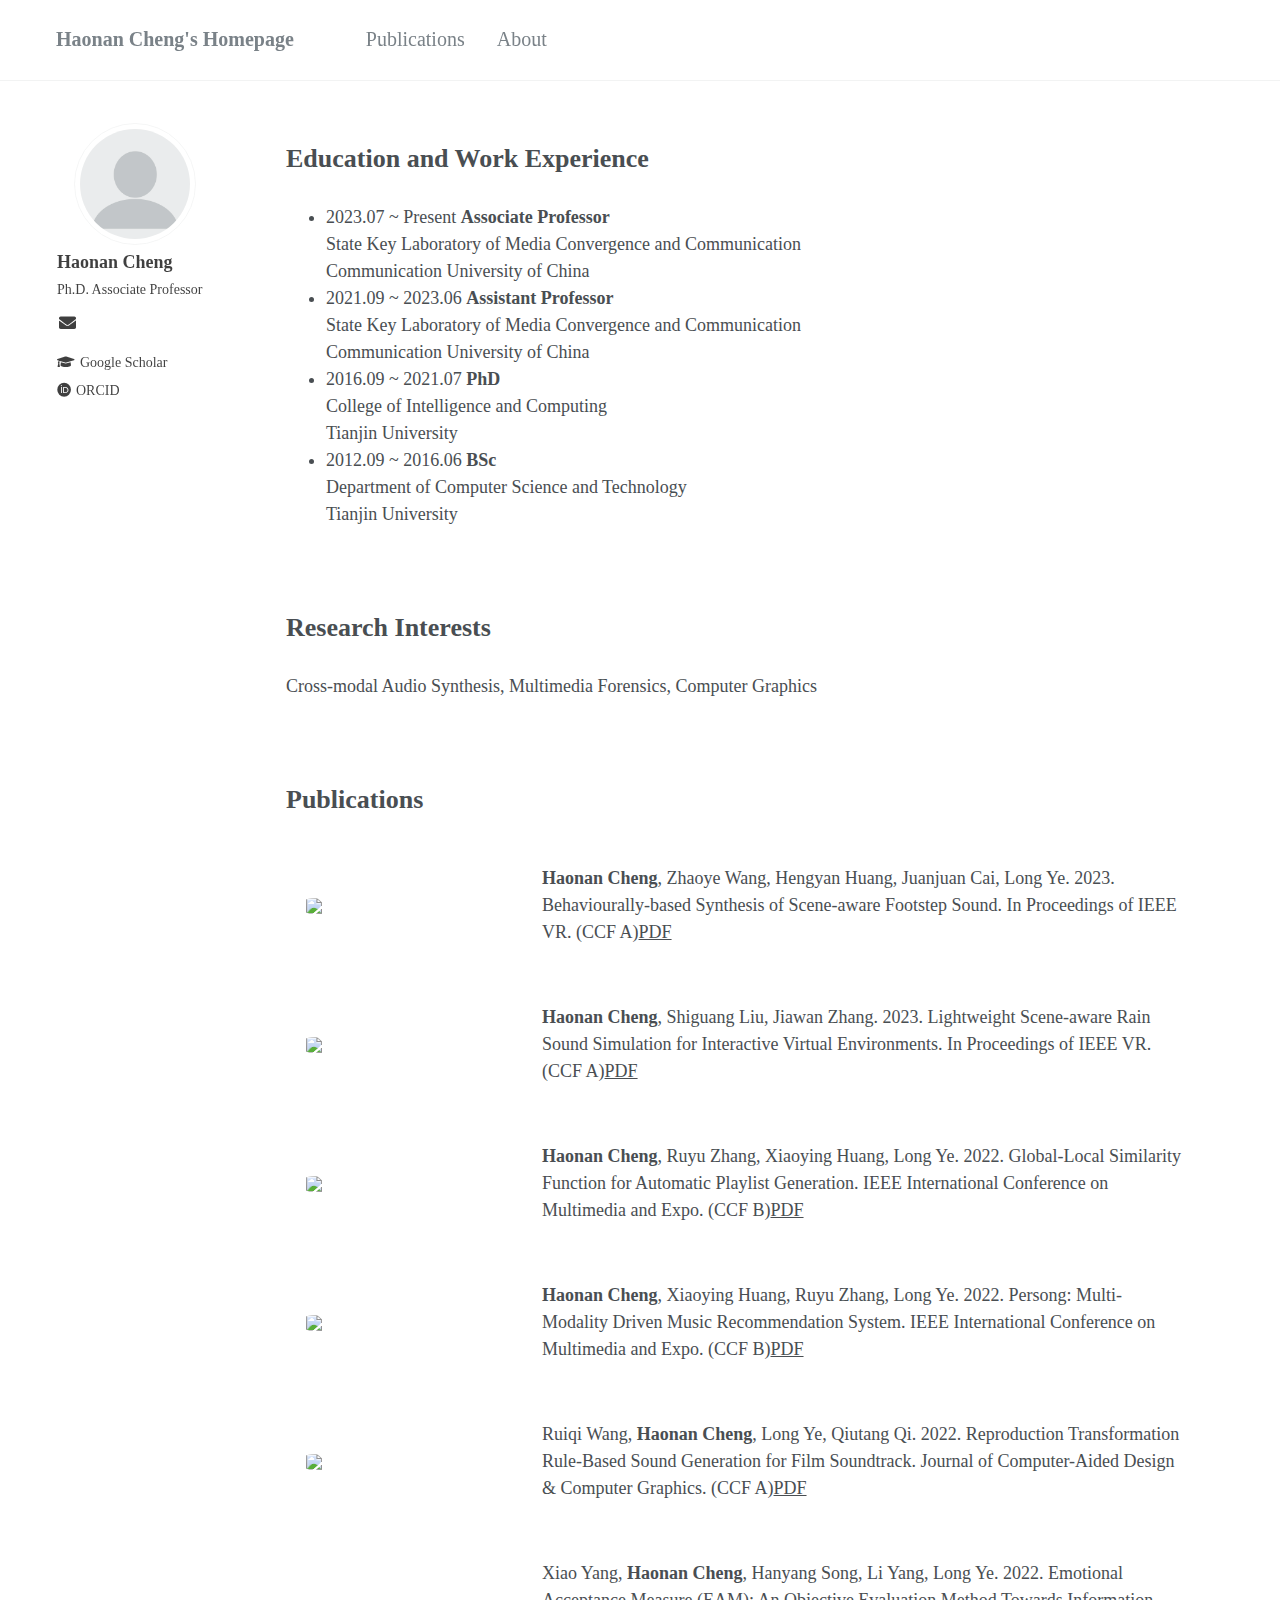
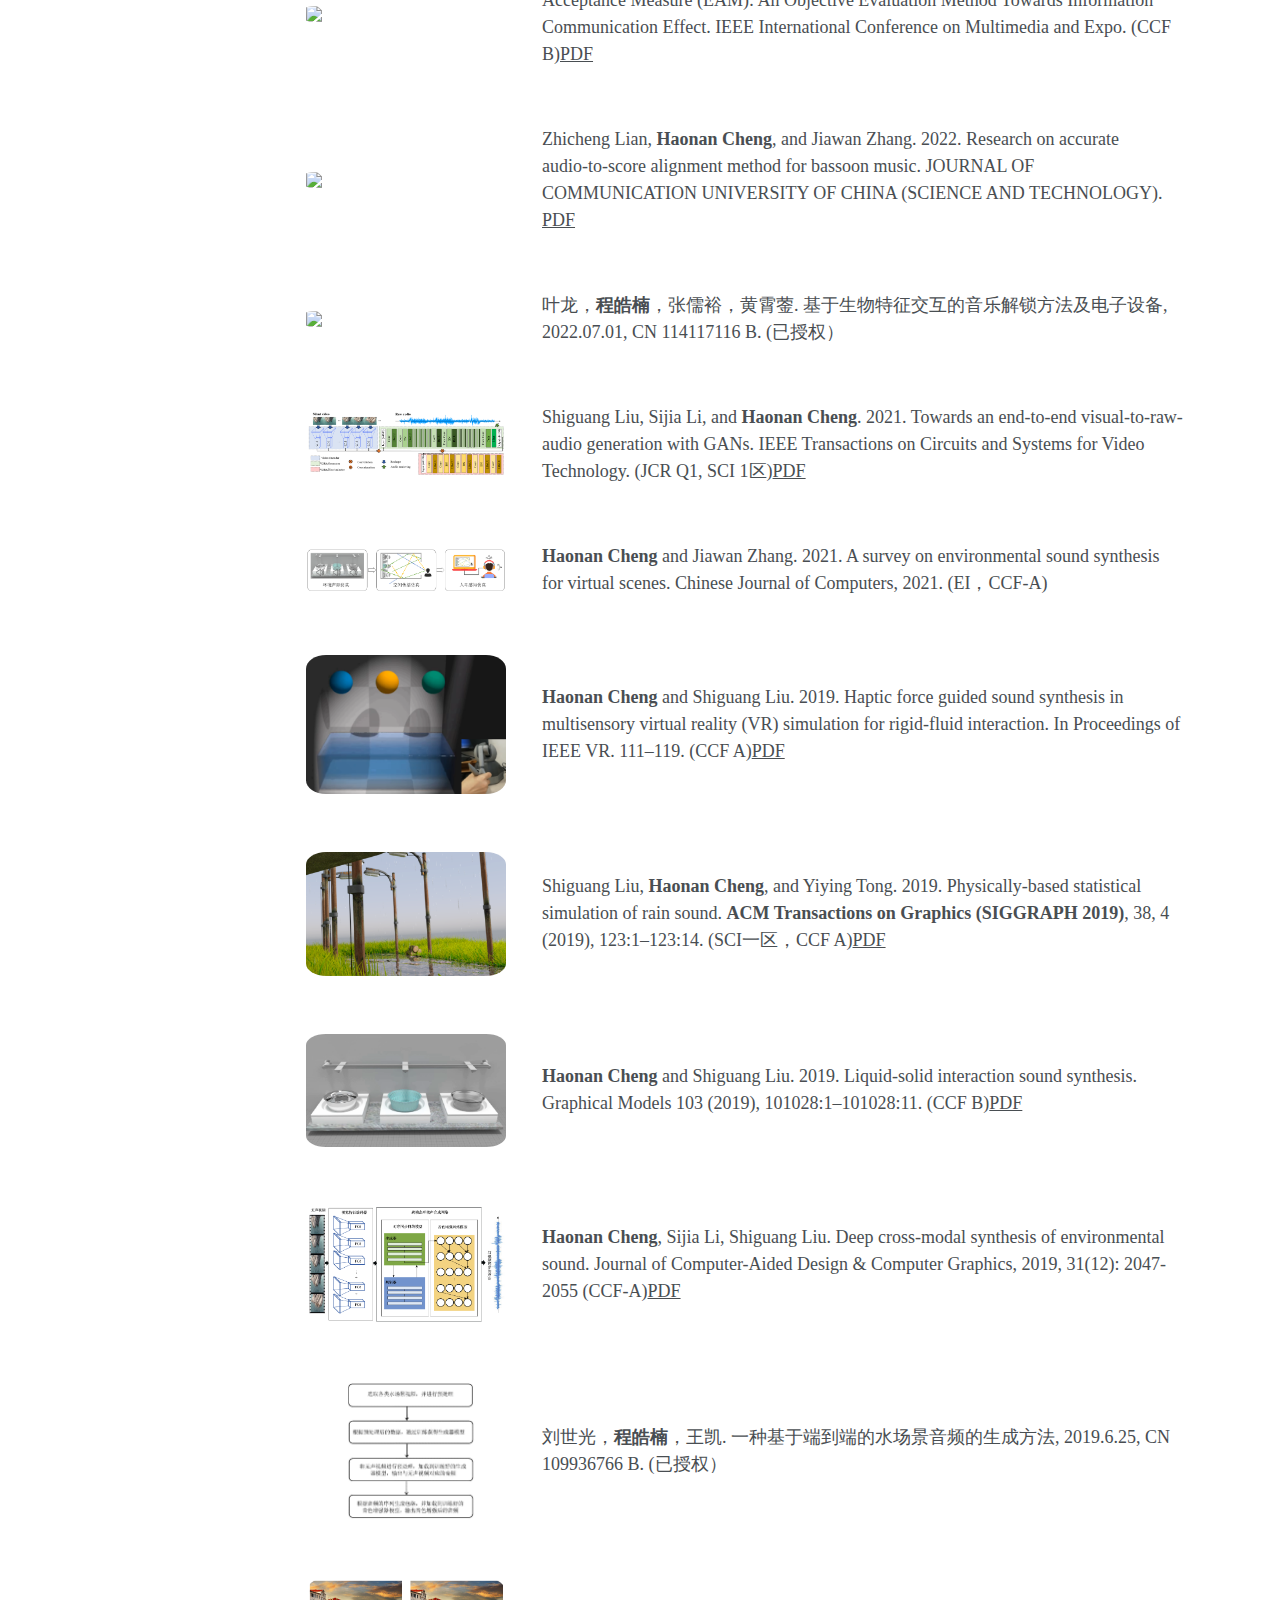
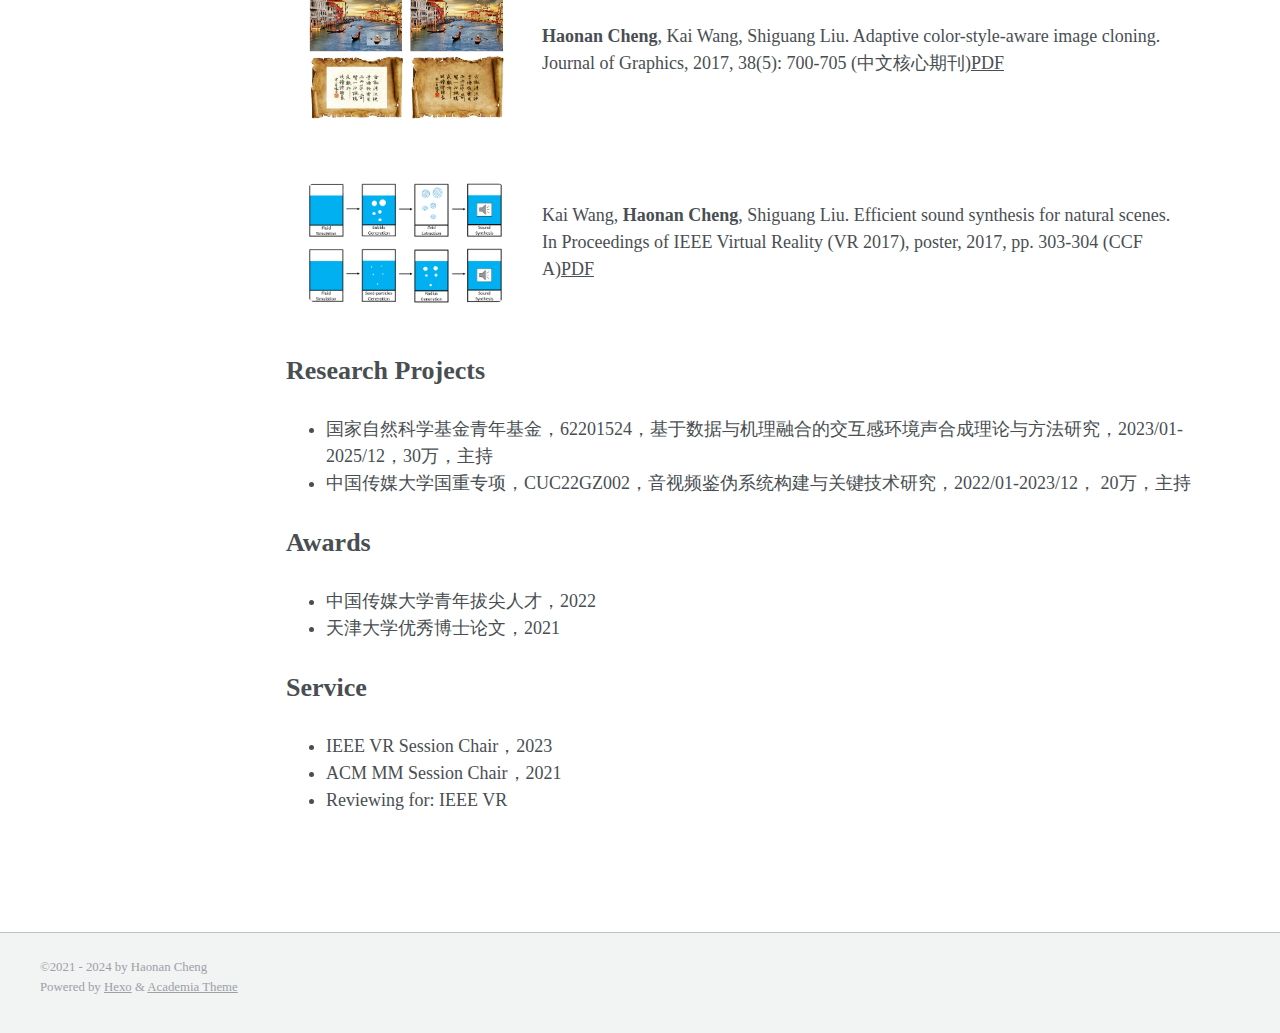
==== commit aec65da2: "Site updated: 2024-01-16 18:26:05" ====
--- a/index.html
+++ b/index.html
@@ -1,8 +1,8 @@
 <!DOCTYPE html><html lang="en"><head><meta charset="UTF-8"><meta http-equiv="X-UA-Compatible" content="IE=edge"><meta name="viewport" content="width=device-width, initial-scale=1, maximum-scale=5"><title>Haonan Cheng's Homepage</title><meta name="author" content="Haonan Cheng"><link rel="shortcut icon" href="/img/favicon.png"><link rel="stylesheet" href="/css/index.css"><link rel="stylesheet" href="https://cdn.jsdelivr.net/npm/@fortawesome/fontawesome-free@5.13.0/css/all.min.css"><meta name="generator" content="Hexo 5.4.0"></head><body><header id="page_header"><div class="header_wrap"><div id="blog_name"><a class="blog_title" id="site-name" href="/">Haonan Cheng's Homepage</a></div><button class="menus_icon"><div class="navicon"></div></button><ul class="menus_items"><li class="menus_item"><a class="site-page" href="http://haonancheng.cn/2021/08/17/Publications/"> Publications</a></li><li class="menus_item"><a class="site-page" href="http://haonancheng.cn/2021/08/17/Education-and-Work-Experience/"> About</a></li></ul></div></header><main id="page_main"><div class="side-card sticky"><div class="card-wrap" itemscope itemtype="http://schema.org/Person"><div class="author-avatar"><img class="avatar-img" src="/img/me.png" onerror="this.onerror=null;this.src='/img/profile.png'" alt="avatar"></div><div class="author-discrip"><h3>Haonan Cheng</h3><p class="author-bio">Ph.D.  Associate Professor</p></div><div class="author-links"><button class="btn m-social-links">Links</button><ul class="social-icons"><li><a class="social-icon" href="mailto: tjuchn@tju.edu.cn" target="_blank"><i class="fas fa-envelope" aria-hidden="true"></i></a></li></ul><ul class="social-links"><li><a class="e-social-link" href="https://scholar.google.com.hk/citations?user=b-Ic66sAAAAJ&amp;hl=zh-CN" target="_blank"><i class="fas fa-graduation-cap" aria-hidden="true"></i><span>Google Scholar</span></a></li><li><a class="e-social-link" href="https://orcid.org/0000-0003-3407-4318" target="_blank"><i class="fab fa-orcid" aria-hidden="true"></i><span>ORCID</span></a></li></ul></div></div></div><div class="page" itemscope itemtype="http://schema.org/CreativeWork"><article><h3 id="Education-and-Work-Experience"><a href="#Education-and-Work-Experience" class="headerlink" title="Education and Work Experience"></a>Education and Work Experience</h3><ul>
-<li>2023.07 ~ Present Associate Professor<br>State Key Laboratory of Media Convergence and Communication<br>Communication University of China</li>
-<li>2021.09 ~ 2023.06 Assistant Professor<br>State Key Laboratory of Media Convergence and Communication<br>Communication University of China</li>
-<li> 2016.09 ~ 2021.07 PhD<br>College of Intelligence and Computing<br>Tianjin University</li>
-<li>2012.09 ~ 2016.06 BSc<br>Department of Computer Science and Technology<br>Tianjin University</li>
+<li>2023.07 ~ Present  <b>Associate Professor</b><br>State Key Laboratory of Media Convergence and Communication<br>Communication University of China</li>
+<li>2021.09 ~ 2023.06  <b>Assistant Professor</b><br>State Key Laboratory of Media Convergence and Communication<br>Communication University of China</li>
+<li> 2016.09 ~ 2021.07 <b>PhD</b><br>College of Intelligence and Computing<br>Tianjin University</li>
+<li>2012.09 ~ 2016.06  <b>BSc</b><br>Department of Computer Science and Technology<br>Tianjin University</li>
 </ul>
 </article><article><h3 id="Research-Interests"><a href="#Research-Interests" class="headerlink" title="Research Interests"></a>Research Interests</h3><p>Cross-modal Audio Synthesis, Multimedia Forensics, Computer Graphics</p>
 </article><article><h3 id="Publications"><a href="#Publications" class="headerlink" title="Publications"></a>Publications</h3><table cellpadding="16" cellspacing="4">
